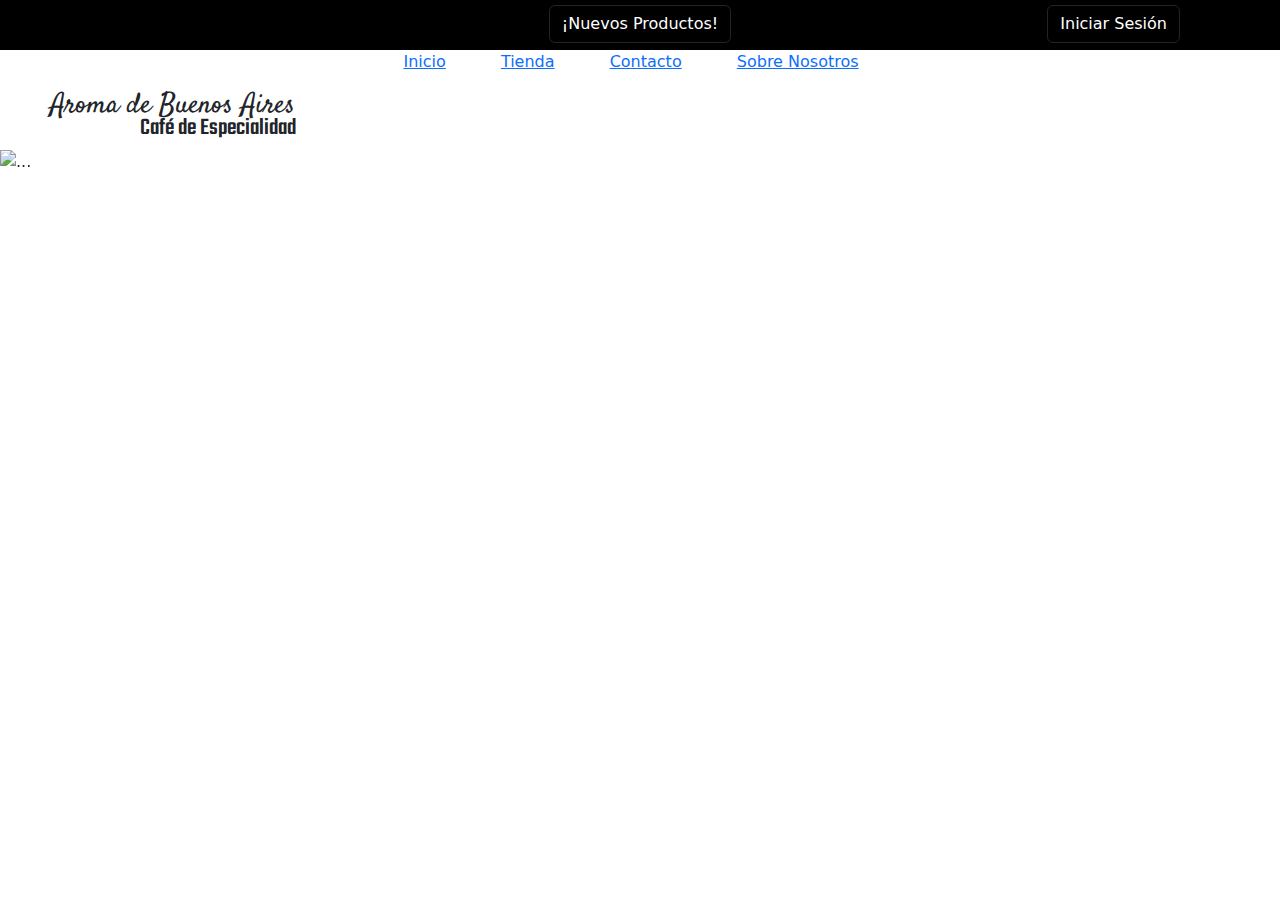
==== index.html @ 840b47d3 "Incia proyecto: estructura basica de la pagina cafe" ====
<!DOCTYPE html>
<html lang="en">
<head>
    <meta charset="UTF-8">
    <meta name="viewport" content="width=device-width, initial-scale=1.0">
    <title>Pre-entrega</title>
    <!-- NOMBRE DEL LOCAL -->
    <link rel="preconnect" href="https://fonts.googleapis.com">
    <link rel="preconnect" href="https://fonts.gstatic.com" crossorigin>
    <link href="https://fonts.googleapis.com/css2?family=Ga+Maamli&family=Lemon&family=Satisfy&display=swap" rel="stylesheet">
    <!-- letra chica -->
    <link href="https://fonts.googleapis.com/css2?family=Ga+Maamli&family=Lemon&family=Satisfy&family=Teko:wght@300..700&display=swap" rel="stylesheet">
    <!-- HASTA AQUI NOMNRE DEL LOCAL -->
    <link rel="stylesheet" href="style.css">
    <link href="https://cdn.jsdelivr.net/npm/bootstrap@5.3.3/dist/css/bootstrap.min.css" rel="stylesheet" integrity="sha384-QWTKZyjpPEjISv5WaRU9OFeRpok6YctnYmDr5pNlyT2bRjXh0JMhjY6hW+ALEwIH" crossorigin="anonymous">
</head>
<header>
    <div class="container1">
        <div class="button">
            <button type="button" class="btn btn-dark" style="background-color: black;"> ¡Nuevos Productos! </button>
            <div class="derecha">
                <button type="button" class="btn btn-dark" style="background-color: black;"> Iniciar Sesión</button>
            </div>
        </div>
    </div>
    <div>
        <nav>
            <div class="container2">
                <div class="lista-menu">
                    <ul>
                        <li><a href="Inicio">Inicio</a></li>
                        <li><a href="Tienda">Tienda</a></li>
                        <li><a href="Contacto">Contacto</a></li>
                        <li><a href="Sobre">Sobre Nosotros</a></li>
                    </ul>
                    <div>
                        <h3 class="satisfy-regular">Aroma de Buenos Aires</h3></p>
                        <br>
                        <h4 class="teko">Café de Especialidad</h4>
                    </div>
                </div>
            </div>
        </nav>
    </div>
</header>

<body>
    <main>
        <section>
            <div id="carouselExampleCaptions" class="carousel slide">
                <div class="carousel-indicators">
                  <button type="button" data-bs-target="#carouselExampleCaptions" data-bs-slide-to="0" class="active" aria-current="true" aria-label="Slide 1"></button>
                  <button type="button" data-bs-target="#carouselExampleCaptions" data-bs-slide-to="1" aria-label="Slide 2"></button>
                  <button type="button" data-bs-target="#carouselExampleCaptions" data-bs-slide-to="2" aria-label="Slide 3"></button>
                </div>
                <div class="carousel-inner">
                  <div class="carousel-item active">
                    <img src="https://picsum.photos/200/300/?blur?random=1" class="d-block w-100" alt="...">
                    <div class="carousel-caption d-none d-md-block">
                      <h5>Abrimos un nuevo local</h5>
                      <p>Conoce nuestra sucursal de Belgrano CABA.</p>
                      <button type="button" class="btn btn-info">Conocer</button>

                    </div>
                  </div>
                  <div class="carousel-item">
                    <img src="https://picsum.photos/id/870/200/300?grayscale&blur=2?random=1" alt="...">
                    <div class="carousel-caption d-none d-md-block">
                      <h5>Evento Anual "Catando Aromas"</h5>
                      <p>Participa en nuestro evento totalmente gratuito.</p>
                      <button type="button" class="btn btn-info">Info</button>
                    </div>
                  </div>
                  <div class="carousel-item">
                    <img src="https://picsum.photos/200/300?random=1" alt="...">
                    <div class="carousel-caption d-none d-md-block">
                      <h5>Mundo Aromas</h5>
                      <p>Recetas, cursos, talleres y mucho más .</p>
                      <button type="button" class="btn btn-info">más</button>
                    </div>
                  </div>
                </div>
                <button class="carousel-control-prev" type="button" data-bs-target="#carouselExampleCaptions" data-bs-slide="prev">
                  <span class="carousel-control-prev-icon" aria-hidden="true"></span>
                  <span class="visually-hidden">Previous</span>
                </button>
                <button class="carousel-control-next" type="button" data-bs-target="#carouselExampleCaptions" data-bs-slide="next">
                  <span class="carousel-control-next-icon" aria-hidden="true"></span>
                  <span class="visually-hidden">Next</span>
                </button>
              </div>


        </section>
    </main>
    <footer>

    </footer>


    <script src="https://cdn.jsdelivr.net/npm/bootstrap@5.3.3/dist/js/bootstrap.bundle.min.js" integrity="sha384-YvpcrYf0tY3lHB60NNkmXc5s9fDVZLESaAA55NDzOxhy9GkcIdslK1eN7N6jIeHz" crossorigin="anonymous"></script>
</body>
</html>
---- style.css ----
*{
    padding: 0;
    margin: 0;
}
.container1{
    background-color: black;
    height: 50px;
    padding: 5px 0;

}
.button{

    display: flex;
    align-items: center; /* Alinea los botones verticalmente en el centro */
    justify-content: center; /* Centra el botón de productos */
    position: relative; /* Permite el posicionamiento de los elementos hijos */
}

.derecha {
    position: absolute; /* Permite que se mueva sin afectar el botón central */
    right: 100px; /* Espacio a la derecha del contenedor */
    display: flex; /* Alinea los botones dentro de este contenedor */
}
.lista-menu{
    list-style-type: none;
    padding: 0;
    text-align: center;


}
.lista-menu li{
    display: inline-block;
    margin-right: 50px;

}
.satisfy-regular{

    font-family: "Satisfy", cursive;
    /* font-weight: 400;
    font-style: normal;
     */


    position: absolute;
    left: 50px;
    display: flex;

}
.teko{
    font-family: "Teko", sans-serif;
    position: absolute;
    left: 140px;
    display: flex;

}
.container2{
    background-color: white;
    height: 100px;
}
.carousel-item img {
    width: 100%; /* Ajusta la imagen al 100% del ancho del contenedor */
    height: auto; /* Mantiene la proporción de la imagen */
    max-height: 400px; /* Limita la altura máxima */
    object-fit: cover; /* Cubre el contenedor sin distorsionar la imagen */
}
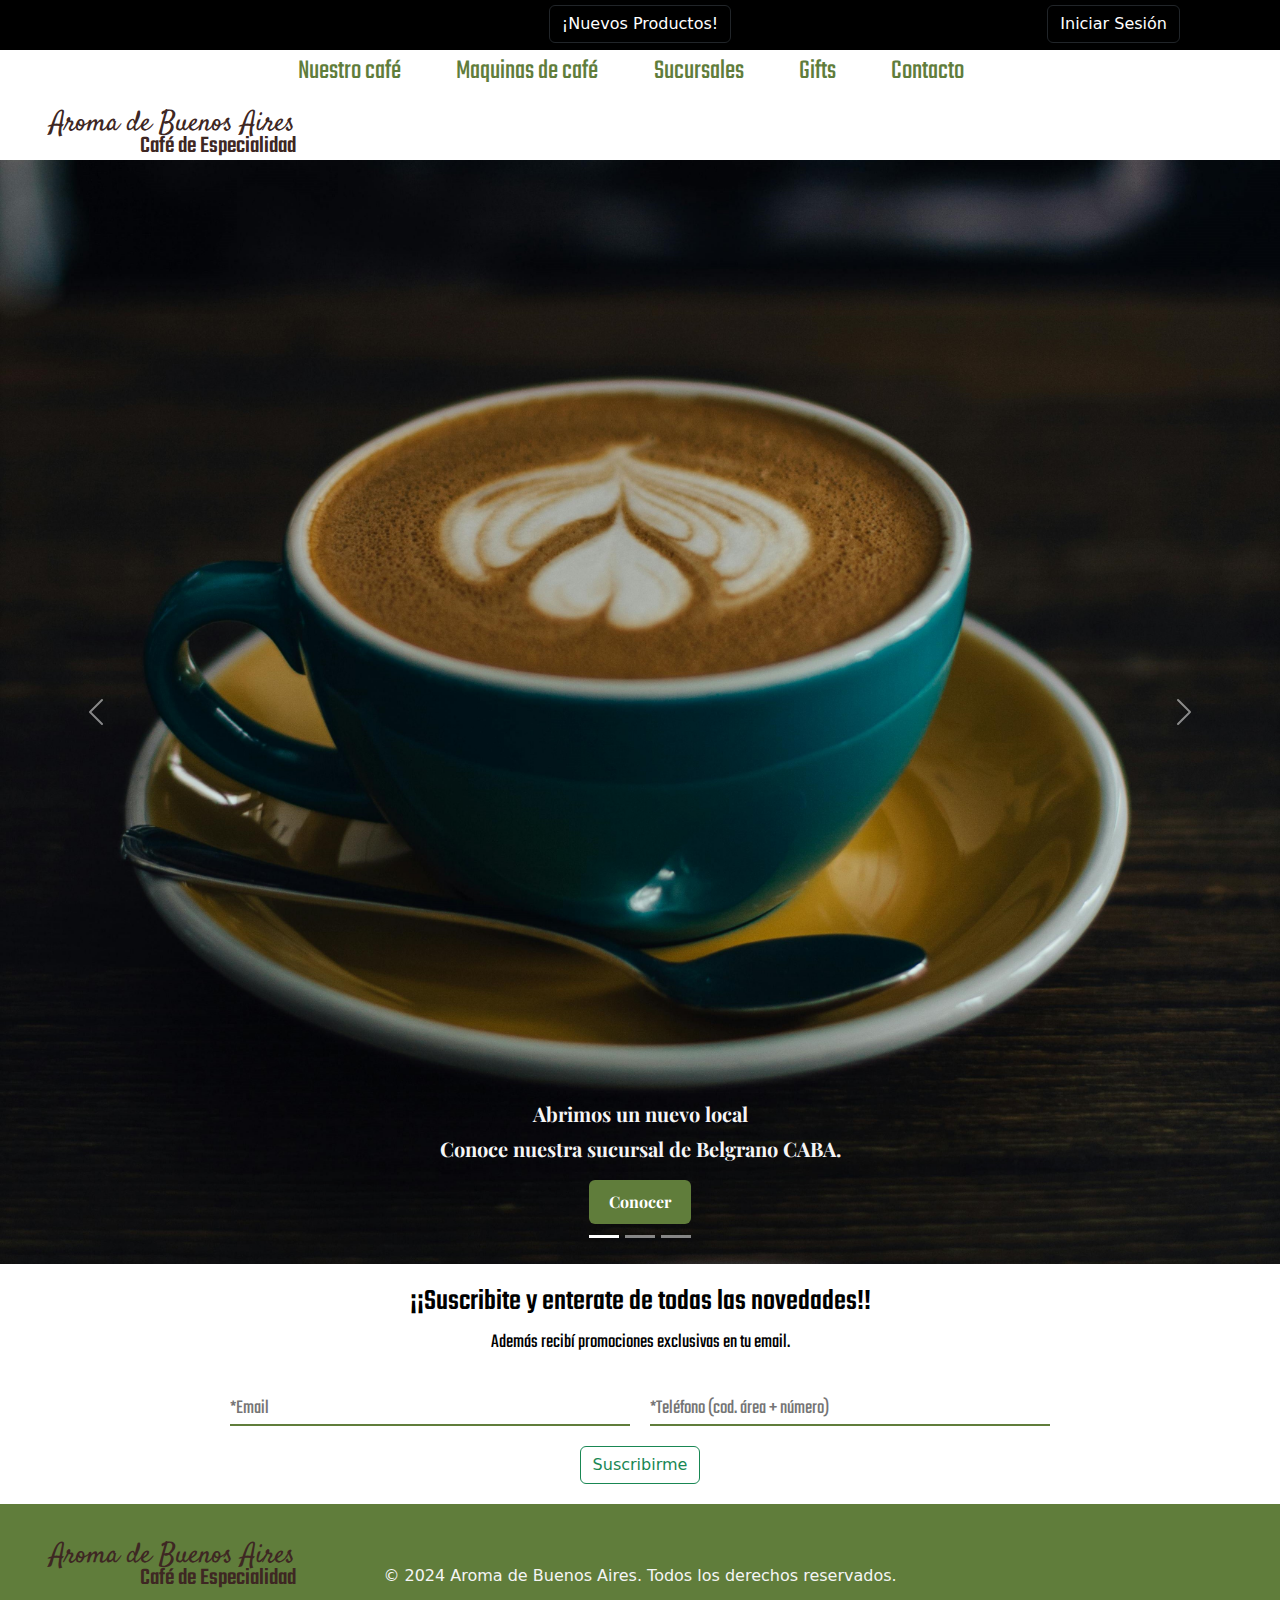
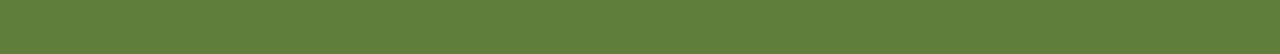
==== commit 3e116d04: "Seccion productos, formulario, imagenes" ====
--- a/index.html
+++ b/index.html
@@ -10,11 +10,15 @@
     <link href="https://fonts.googleapis.com/css2?family=Ga+Maamli&family=Lemon&family=Satisfy&display=swap" rel="stylesheet">
     <!-- letra chica -->
     <link href="https://fonts.googleapis.com/css2?family=Ga+Maamli&family=Lemon&family=Satisfy&family=Teko:wght@300..700&display=swap" rel="stylesheet">
-    <!-- HASTA AQUI NOMNRE DEL LOCAL -->
+    <!-- HASTA AQUI NOMBRE DEL LOCAL -->
+    <!-- letra de carrusel y textos en general -->
+    <link href="https://fonts.googleapis.com/css2?family=Ga+Maamli&family=Lemon&family=Playfair+Display:ital,wght@0,400..900;1,400..900&family=Satisfy&family=Teko:wght@300..700&display=swap" rel="stylesheet">
+
     <link rel="stylesheet" href="style.css">
     <link href="https://cdn.jsdelivr.net/npm/bootstrap@5.3.3/dist/css/bootstrap.min.css" rel="stylesheet" integrity="sha384-QWTKZyjpPEjISv5WaRU9OFeRpok6YctnYmDr5pNlyT2bRjXh0JMhjY6hW+ALEwIH" crossorigin="anonymous">
 </head>
-<header>
+<body>
+  <header>
     <div class="container1">
         <div class="button">
             <button type="button" class="btn btn-dark" style="background-color: black;"> ¡Nuevos Productos! </button>
@@ -28,10 +32,11 @@
             <div class="container2">
                 <div class="lista-menu">
                     <ul>
-                        <li><a href="Inicio">Inicio</a></li>
-                        <li><a href="Tienda">Tienda</a></li>
-                        <li><a href="Contacto">Contacto</a></li>
-                        <li><a href="Sobre">Sobre Nosotros</a></li>
+                        <li><a href="card.html" class="teko-menu">Nuestro café</a></li>
+                        <li><a href="Maquinas"class="teko-menu">Maquinas de café</a></li>
+                        <li><a href="Sucursales"class="teko-menu">Sucursales</a></li>
+                        <li><a href="Gifts"class="teko-menu">Gifts</a> </li>
+                        <li><a href="contacto"class="teko-menu">Contacto</a> </li>
                     </ul>
                     <div>
                         <h3 class="satisfy-regular">Aroma de Buenos Aires</h3></p>
@@ -42,9 +47,8 @@
             </div>
         </nav>
     </div>
-</header>
+  </header>
 
-<body>
     <main>
         <section>
             <div id="carouselExampleCaptions" class="carousel slide">
@@ -55,8 +59,8 @@
                 </div>
                 <div class="carousel-inner">
                   <div class="carousel-item active">
-                    <img src="https://picsum.photos/200/300/?blur?random=1" class="d-block w-100" alt="...">
-                    <div class="carousel-caption d-none d-md-block">
+                    <img src="imagenes/pexels-marta-dzedyshko-1042863-2067432.jpg" class="d-block w-100" alt="...">
+                    <div class="carousel-caption">
                       <h5>Abrimos un nuevo local</h5>
                       <p>Conoce nuestra sucursal de Belgrano CABA.</p>
                       <button type="button" class="btn btn-info">Conocer</button>
@@ -64,15 +68,15 @@
                     </div>
                   </div>
                   <div class="carousel-item">
-                    <img src="https://picsum.photos/id/870/200/300?grayscale&blur=2?random=1" alt="...">
-                    <div class="carousel-caption d-none d-md-block">
+                    <img src="imagenes/cafe en grano y taza.jpg" alt="...">
+                    <div class="carousel-caption">
                       <h5>Evento Anual "Catando Aromas"</h5>
                       <p>Participa en nuestro evento totalmente gratuito.</p>
                       <button type="button" class="btn btn-info">Info</button>
                     </div>
                   </div>
                   <div class="carousel-item">
-                    <img src="https://picsum.photos/200/300?random=1" alt="...">
+                    <img src="imagenes/cafe y cuaderno.jpg?random=1" alt="...">
                     <div class="carousel-caption d-none d-md-block">
                       <h5>Mundo Aromas</h5>
                       <p>Recetas, cursos, talleres y mucho más .</p>
@@ -89,15 +93,59 @@
                   <span class="visually-hidden">Next</span>
                 </button>
               </div>
+        </section>
+        <section>
+          <div id="formulario">
+            <div class="suscripcion">
+              <form action="https://formspree.io/f/mjkvrezp" method="POST">
 
+              <h2>¡¡Suscribite y enterate de todas las novedades!!</h2>
+              <p>Además recibí promociones exclusivas en tu email.</p>
+            </div>
+            <div class="datos-suscripcion">
+              <input type="text" name="email" id="email" placeholder="*Email" required maxlength="30" minlength="10">
+              <input type="text" name="telefono" id="telefono" placeholder="*Teléfono (cod. área + número)" required maxlength="20" minlength="10">
+            </div>
+            <div class="boton-suscripcion">
+              <button type="submit" class="btn btn-outline-success">Suscribirme</button>
 
+            </div>
+          </form>
+          </div>
         </section>
+        <!-- <section id="form-contacto">
+          <div class="form-container">
+              <h2>Contáctanos</h2>
+              <form action="https://formspree.io/f/mjkvrezp" method="POST">
+                  <label for="email">Correo Electrónico:</label>
+                  <input type="email" id="email" name="email" required>
+
+                  <label for="phone">Número de Celular:</label>
+                  <input type="tel" id="phone" name="phone" required>
+
+                  <button type="submit">Enviar</button>
+              </form>
+          </div>
+      </section> -->
+
     </main>
-    <footer>
 
-    </footer>
+    <footer class="footer">
+      <div class="footer-content">
+        <div>
+            <h3 class="satisfy-regular">Aroma de Buenos Aires</h3></p>
+            <br>
+            <h4 class="teko">Café de Especialidad</h4>
+        </div>
+      </div>
+      <div class="footer-bottom">
+          <p>&copy; 2024 Aroma de Buenos Aires. Todos los derechos reservados.</p>
+      </div>
 
+  </footer>
 
-    <script src="https://cdn.jsdelivr.net/npm/bootstrap@5.3.3/dist/js/bootstrap.bundle.min.js" integrity="sha384-YvpcrYf0tY3lHB60NNkmXc5s9fDVZLESaAA55NDzOxhy9GkcIdslK1eN7N6jIeHz" crossorigin="anonymous"></script>
-</body>
+  <script src="https://cdn.jsdelivr.net/npm/bootstrap@5.3.3/dist/js/bootstrap.bundle.min.js" integrity="sha384-YvpcrYf0tY3lHB60NNkmXc5s9fDVZLESaAA55NDzOxhy9GkcIdslK1eN7N6jIeHz" crossorigin="anonymous"></script>
+
+  </body>
+
 </html>--- a/style.css
+++ b/style.css
@@ -1,6 +1,13 @@
 *{
     padding: 0;
     margin: 0;
+    color: #f5f5f5;
+}
+body{
+    display: flex;
+    flex-direction: column;
+    justify-content: space-between;
+    min-height: 100vh;
 }
 .container1{
     background-color: black;
@@ -8,7 +15,7 @@
     padding: 5px 0;
 
 }
-.button{
+.button{ /* boton nuevos productos*/
 
     display: flex;
     align-items: center; /* Alinea los botones verticalmente en el centro */
@@ -16,7 +23,7 @@
     position: relative; /* Permite el posicionamiento de los elementos hijos */
 }
 
-.derecha {
+.derecha { /*boton de inicio de sesion*/
     position: absolute; /* Permite que se mueva sin afectar el botón central */
     right: 100px; /* Espacio a la derecha del contenedor */
     display: flex; /* Alinea los botones dentro de este contenedor */
@@ -26,40 +33,194 @@
     padding: 0;
     text-align: center;
 
-
 }
 .lista-menu li{
+
     display: inline-block;
     margin-right: 50px;
 
 }
-.satisfy-regular{
-
+.lista-menu li a {
+    text-decoration: none; /* Quita el subrayado */
+    color:#607D3B; /* Cambia el color del texto a verde oliva */
+}
+.lista-menu li a:hover{
+    color: coral;
+}
+
+.satisfy-regular{ /*letra de aroma de buenos aires*/
     font-family: "Satisfy", cursive;
-    /* font-weight: 400;
-    font-style: normal;
-     */
-
-
     position: absolute;
     left: 50px;
     display: flex;
-
-}
-.teko{
+    color: #3E2723;
+
+}
+.teko{ /*letra de especialistas en cafe*/
     font-family: "Teko", sans-serif;
     position: absolute;
     left: 140px;
     display: flex;
-
+    color:#3E2723;
+}
+.teko-menu{ /*texto lista menu*/
+    font-family: "Teko", sans-serif;
+    font-size: 28px;
 }
 .container2{
     background-color: white;
-    height: 100px;
-}
-.carousel-item img {
-    width: 100%; /* Ajusta la imagen al 100% del ancho del contenedor */
-    height: auto; /* Mantiene la proporción de la imagen */
-    max-height: 400px; /* Limita la altura máxima */
-    object-fit: cover; /* Cubre el contenedor sin distorsionar la imagen */
-}
+    height: 110px;
+}
+
+.carousel{
+    width: 100%;
+    margin: 0;
+
+}
+.carousel-inner{
+    height: auto;
+}
+
+.carousel-item img{
+    object-fit:contain;
+    width: 100%;
+    height: 100%;
+}
+
+.carousel-item p, .carousel-item h5, .carousel-item button {
+    font-family: "Playfair Display", serif;
+    font-size: 1.25rem;
+    font-weight: bold;
+    color:whitesmoke /* Color del texto */
+}
+
+.carousel-item button {
+    background-color:#607D3B; /* Color de fondo del botón */
+    color: white; /* Color del texto del botón */
+    border: none;
+    padding: 10px 20px;
+    font-size: 1em;
+    cursor: pointer;
+}
+.carousel-item button:hover{
+    background-color:coral;
+}
+
+/*STYLE DEL ARCHIVO CARD*/
+.card-container{
+    display:flex;
+    justify-content: space-around;
+    flex-wrap: wrap;
+    gap: 20px;
+}
+
+.card{
+    width: 18rem;
+
+    margin-left: 30px;
+    margin-top: 20px;
+    border: 1px solid #607D3B;
+    border-radius: 4px;
+    padding: 16px;
+    margin-bottom: 1rem;
+    display:flex;
+
+    text-align: center;
+
+    /* box-shadow: 2px 2px 12px r; SOMBRA*/
+}
+.card-body{
+    padding: 1rem;
+}
+
+.card-title{
+    font-size: 24px;
+    margin-bottom: 2rem;
+    color:#19b42e;
+
+}
+.teko-card{
+    font-family: "Teko", sans-serif;
+
+}
+.card-text {
+    font-family: "Playfair Display", serif;
+    margin-bottom: 1rem;
+    color: black;
+    font-size: 16px;
+    /* padding-top: 1rem; */
+}
+.bold-precios{
+    font-family: "Teko", sans-serif;
+    font-weight: bold;
+    color: black;
+    font-size: 20px;
+
+}
+.btn.btn-primary{
+    font-family: "Playfair Display", serif;
+    font-size: 16px;
+    background-color:#607D3B; /* Color de fondo del botón */
+    color: white; /* Color del texto del botón */
+    border: none;
+    padding: 10px 20px;
+    font-size: 1em;
+    cursor: pointer;
+}
+.btn.btn-primary:hover{
+    background-color:coral;
+
+}
+
+.footer {
+    height: 150px;
+    background-color: #607D3B;
+    color: #3E2723;
+    text-align: center;
+    padding: 20px 0;
+}
+/*seccion de suscripcion*/
+.suscripcion{
+    padding: 20px;
+    text-align: center;
+}
+.suscripcion h2{
+    color:black;
+    font-family: "Teko", sans-serif;
+    font-size: 30px;
+}
+.suscripcion p{
+    color: black;
+    font-family: "Teko", sans-serif;
+    font-size: 20px;
+}
+.datos-suscripcion{
+    display: flex;
+    /* flex-direction: column; */
+    justify-content: center;
+    align-items: center;
+    gap: 20px;
+}
+.datos-suscripcion input[type=text]{
+    border: none;
+    font-family: "Teko", sans-serif;
+    font-size: 20px;
+    color: black;
+    width: 400px;
+    border-bottom: 2px solid#607D3B;
+    outline: none;
+}
+.datos-suscripcion input[type=text]:focus{
+    border-bottom: 2px solid  coral;
+
+
+}
+.boton-suscripcion{
+    display: flex;
+    justify-content: center;
+    margin-top: 20px;
+    margin-bottom: 20px;
+
+}
+.boton-suscripcion button:hover { background-color: coral; }
+
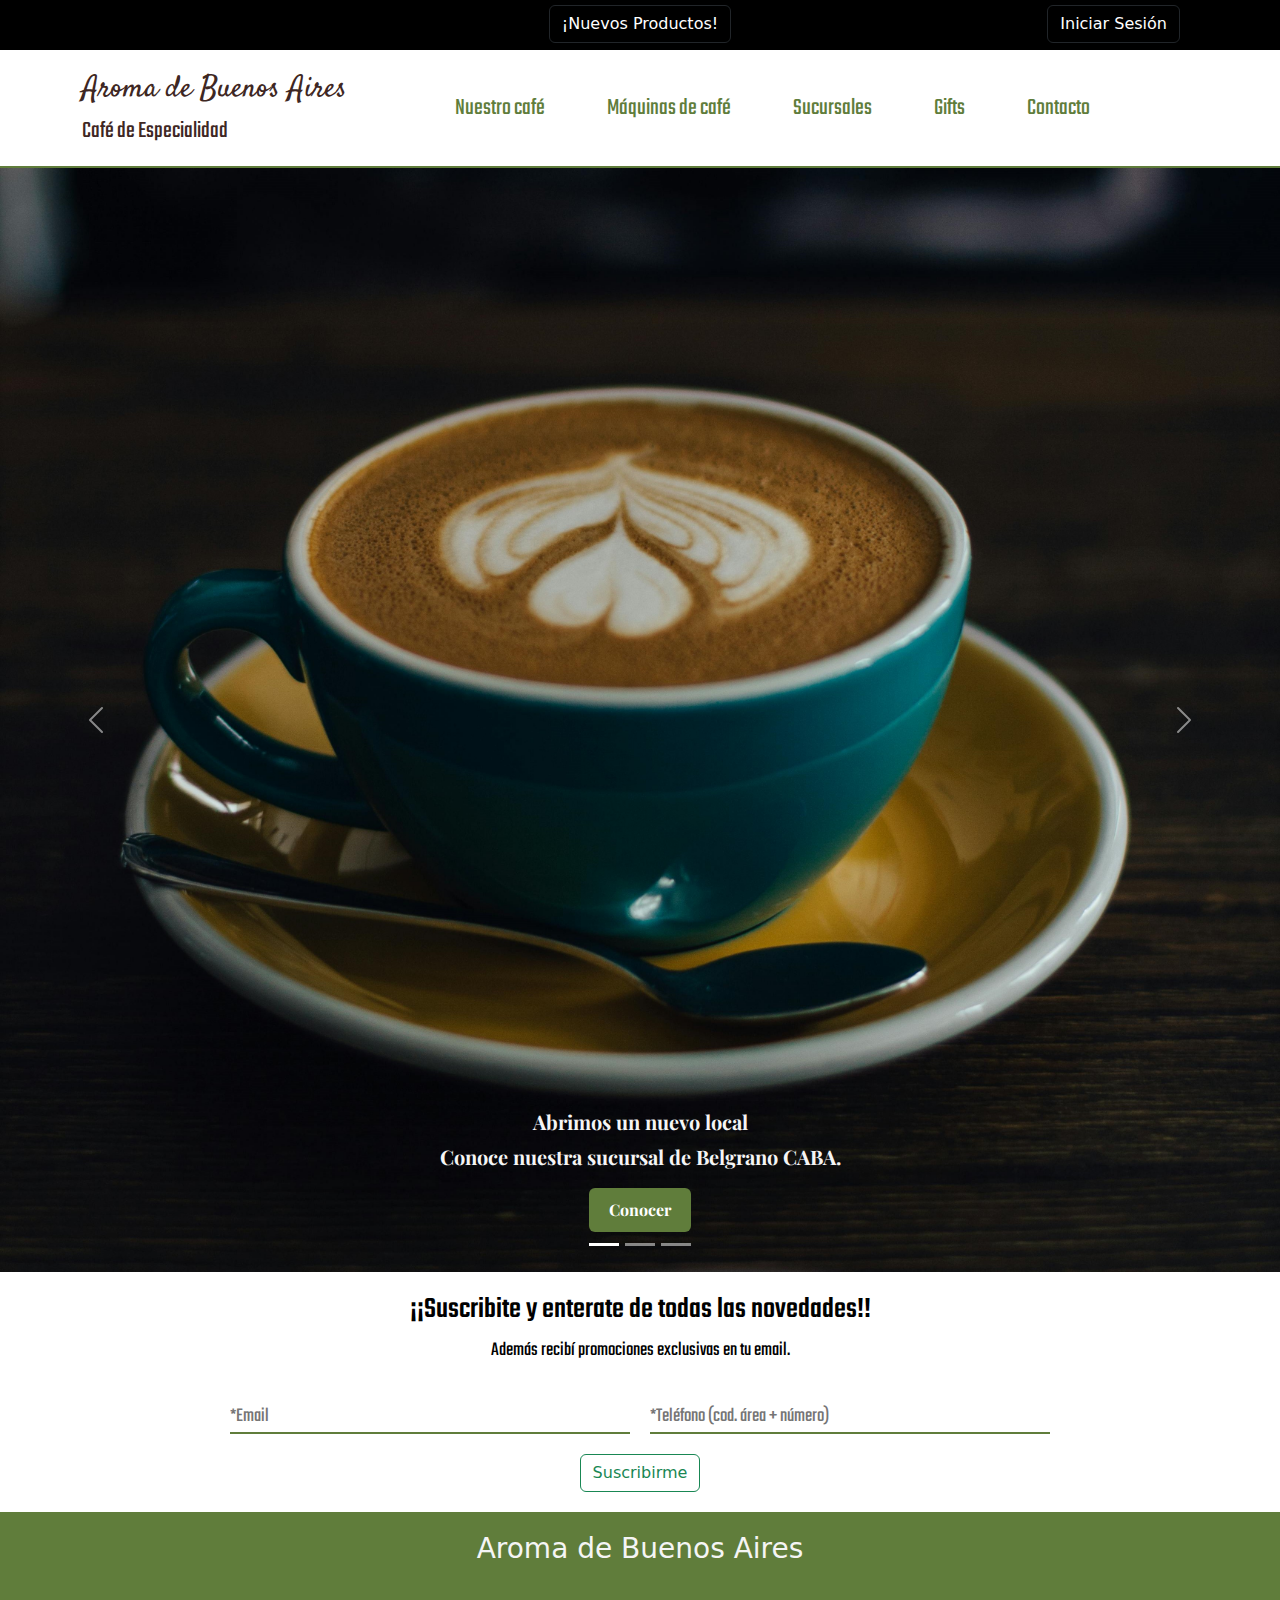
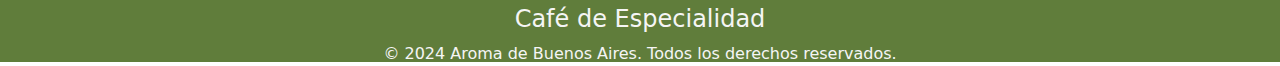
==== commit 25caf6c9: "actualizacion nav a nab bootstrap" ====
--- a/index.html
+++ b/index.html
@@ -28,7 +28,35 @@
         </div>
     </div>
     <div>
-        <nav>
+      <!-- index.html -->
+<!-- <nav class="navbar navbar-expand-lg navbar-dark bg-dark">
+  <a class="navbar-brand" href="#">Aroma de Buenos Aires</a>
+  <button class="navbar-toggler" type="button" data-bs-toggle="collapse" data-bs-target="#navbarNav" aria-controls="navbarNav" aria-expanded="false" aria-label="Toggle navigation">
+    <span class="navbar-toggler-icon"></span>
+  </button>
+  <div class="collapse navbar-collapse" id="navbarNav">
+    <ul class="navbar-nav ms-auto">
+      <li class="nav-item">
+        <a class="nav-link" href="card.html">Nuestro café</a>
+      </li>
+      <li class="nav-item">
+        <a class="nav-link" href="Maquinas">Maquinas de café</a>
+      </li>
+      <li class="nav-item">
+        <a class="nav-link" href="Sucursales">Sucursales</a>
+      </li>
+      <li class="nav-item">
+        <a class="nav-link" href="Gifts">Gifts</a>
+      </li>
+      <li class="nav-item">
+        <a class="nav-link" href="contacto">Contacto</a>
+      </li>
+    </ul>
+  </div>
+</nav> -->
+
+
+        <!-- <nav>
             <div class="container2">
                 <div class="lista-menu">
                     <ul>
@@ -45,7 +73,37 @@
                     </div>
                 </div>
             </div>
+        </nav> -->
+        <nav class="navbar bg-white">
+          <div class="container d-flex align-items-center justify-content-between">
+            <!-- Texto del logo -->
+            <div class="logo">
+              <h1 class="navbar-brand satisfy-regular">Aroma de Buenos Aires</h1>
+              <p class="teko subtitle">Café de Especialidad</p>
+            </div>
+
+            <!-- Menú de navegación -->
+            <ul class="nav teko-menu">
+              <li class="nav-item">
+                <a class="nav-link" href="card.html">Nuestro café</a>
+              </li>
+              <li class="nav-item">
+                <a class="nav-link" href="Maquinas">Máquinas de café</a>
+              </li>
+              <li class="nav-item">
+                <a class="nav-link" href="Sucursales">Sucursales</a>
+              </li>
+              <li class="nav-item">
+                <a class="nav-link" href="Gifts">Gifts</a>
+              </li>
+              <li class="nav-item">
+                <a class="nav-link" href="contacto">Contacto</a>
+              </li>
+            </ul>
+          </div>
         </nav>
+
+
     </div>
   </header>
 
--- a/style.css
+++ b/style.css
@@ -28,49 +28,60 @@
     right: 100px; /* Espacio a la derecha del contenedor */
     display: flex; /* Alinea los botones dentro de este contenedor */
 }
-.lista-menu{
-    list-style-type: none;
+/* Fondo del navbar */
+/* Fondo del navbar */
+.container{
+    height: 100px;
+
+}
+.navbar {
+    border-bottom: 2px solid #607D3B; /* Línea decorativa */
+    padding: 25px 0; /* Espaciado vertical */
+}
+
+/* Estilo del logo */
+.logo {
+    text-align: left; /* Alinea logo y subtítulo */
+}
+
+.logo h1 {
+    font-family: "Satisfy", cursive;
+    font-size: 30px;
+    color: #3E2723 !important; /* Marrón oscuro */
+    margin: 0;
+}
+
+.logo p {
+    font-family: "Teko", sans-serif;
+    font-size: 24px;
+    color: #3E2723; /* Marrón oscuro */
+    margin: 0;
+}
+
+/* Estilo del menú */
+.nav {
+    list-style: none;
+    margin: 0 auto; /* Centra horizontalmente */
     padding: 0;
-    text-align: center;
-
-}
-.lista-menu li{
-
-    display: inline-block;
-    margin-right: 50px;
-
-}
-.lista-menu li a {
-    text-decoration: none; /* Quita el subrayado */
-    color:#607D3B; /* Cambia el color del texto a verde oliva */
-}
-.lista-menu li a:hover{
+    display: flex; /* Alinea los elementos en fila */
+    gap: 30px; /* Espaciado entre los enlaces */
+}
+
+/* Estilo de los enlaces */
+.nav .nav-link {
+    font-family: "Teko", sans-serif;
+    font-size: 24px;
+    text-decoration: none;
+    color: #607D3B; /* Verde oliva */
+    transition: color 0.3s ease;
+}
+
+/* Hover para los enlaces */
+.nav .nav-link:hover {
     color: coral;
 }
 
-.satisfy-regular{ /*letra de aroma de buenos aires*/
-    font-family: "Satisfy", cursive;
-    position: absolute;
-    left: 50px;
-    display: flex;
-    color: #3E2723;
-
-}
-.teko{ /*letra de especialistas en cafe*/
-    font-family: "Teko", sans-serif;
-    position: absolute;
-    left: 140px;
-    display: flex;
-    color:#3E2723;
-}
-.teko-menu{ /*texto lista menu*/
-    font-family: "Teko", sans-serif;
-    font-size: 28px;
-}
-.container2{
-    background-color: white;
-    height: 110px;
-}
+
 
 .carousel{
     width: 100%;
@@ -224,3 +235,4 @@
 }
 .boton-suscripcion button:hover { background-color: coral; }
 
+
